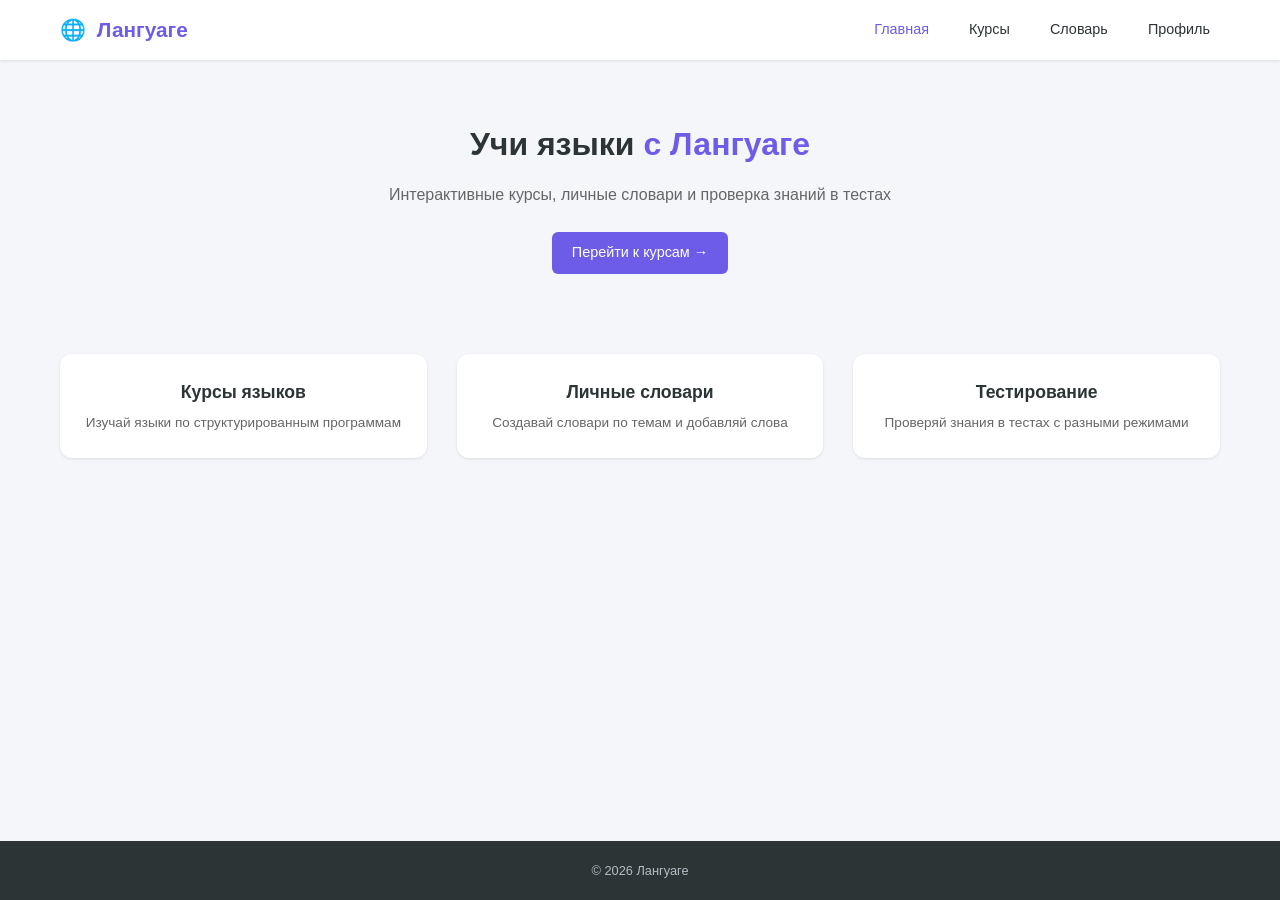
==== frontend/index.html @ 4c28c4ad "подготовка бэкенда" ====
<!DOCTYPE html>
<html lang="ru">
<head>
    <meta charset="UTF-8">
    <meta name="viewport" content="width=device-width, initial-scale=1.0">
    <title>Лангуаге - Изучай языки</title>
    <link rel="stylesheet" href="css/main.css">
    <link rel="stylesheet" href="css/index.css">
</head>
<body>
    <div class="app">
        <header class="header">
            <div class="container">
                <div class="header-content">
                    <a href="index.html" class="logo-link">
                        <span class="logo-icon">🌐</span>
                        <span class="logo-text">Лангуаге</span>
                    </a>
                    <nav class="nav">
                        <a href="index.html" class="nav-link active">Главная</a>
                        <a href="courses.html" class="nav-link">Курсы</a>
                        <a href="vocabulary.html" class="nav-link">Словарь</a>
                        <a href="profile.html" class="nav-link">Профиль</a>
                    </nav>
                </div>
            </div>
        </header>

        <main class="main">
            <div class="container">
                <div class="hero">
                    <h1>Учи языки <span class="accent">с Лангуаге</span></h1>
                    <p>Интерактивные курсы, личные словари и проверка знаний в тестах</p>
                    <a href="courses.html" class="btn btn-primary">Перейти к курсам →</a>
                </div>

                <div class="features">
                    <div class="feature-card">
                        <div class="feature-icon"></div>
                        <h3>Курсы языков</h3>
                        <p>Изучай языки по структурированным программам</p>
                    </div>
                    <div class="feature-card">
                        <div class="feature-icon"></div>
                        <h3>Личные словари</h3>
                        <p>Создавай словари по темам и добавляй слова</p>
                    </div>
                    <div class="feature-card">
                        <div class="feature-icon"></div>
                        <h3>Тестирование</h3>
                        <p>Проверяй знания в тестах с разными режимами</p>
                    </div>
                </div>
            </div>
        </main>

        <footer class="footer">
            <div class="container">
                <p>© 2026 Лангуаге</p>
            </div>
        </footer>
    </div>
</body>
</html>
---- frontend/css/main.css ----
* {
    margin: 0;
    padding: 0;
    box-sizing: border-box;
}

:root {
    --primary: #6C5CE7;
    --primary-dark: #5A4BD1;
    --success: #00B894;
    --success-dark: #00997A;
    --warning: #FDCB6E;
    --danger: #D63031;
    --danger-dark: #B52B2B;
    --gray-light: #DFE6E9;
    --gray: #B2BEC3;
    --dark: #2D3436;
    --white: #FFFFFF;
    --bg: #F5F6FA;
}

body {
    font-family: -apple-system, BlinkMacSystemFont, 'Segoe UI', Roboto, sans-serif;
    background-color: var(--bg);
    color: var(--dark);
    line-height: 1.5;
    min-height: 100vh;
}

.app {
    min-height: 100vh;
    display: flex;
    flex-direction: column;
}

.main {
    flex: 1;
}

.container {
    max-width: 1200px;
    margin: 0 auto;
    padding: 0 20px;
}

.header {
    background: var(--white);
    box-shadow: 0 1px 3px rgba(0,0,0,0.1);
    position: sticky;
    top: 0;
    z-index: 100;
}

.header-content {
    display: flex;
    justify-content: space-between;
    align-items: center;
    height: 60px;
}

.logo-link {
    font-size: 1.3rem;
    font-weight: 700;
    text-decoration: none;
    color: var(--primary);
}

.logo-icon {
    margin-right: 5px;
}

.nav {
    display: flex;
    gap: 20px;
}

.nav-link {
    text-decoration: none;
    color: var(--dark);
    font-size: 0.9rem;
    padding: 5px 10px;
    border-radius: 6px;
}

.nav-link:hover {
    background: var(--gray-light);
}

.nav-link.active {
    color: var(--primary);
    font-weight: 500;
}

.btn {
    padding: 10px 20px;
    border: none;
    border-radius: 6px;
    font-size: 0.9rem;
    cursor: pointer;
    transition: all 0.2s;
    text-decoration: none;
    display: inline-block;
}

.btn-primary {
    background: var(--primary);
    color: var(--white);
}

.btn-primary:hover {
    background: var(--primary-dark);
}

.btn-outline {
    background: transparent;
    border: 1px solid var(--primary);
    color: var(--primary);
}

.btn-outline:hover {
    background: var(--primary);
    color: var(--white);
}

.form-input {
    width: 100%;
    padding: 10px 12px;
    margin-bottom: 12px;
    border: 1px solid var(--gray-light);
    border-radius: 6px;
    font-size: 0.9rem;
}

.form-input:focus {
    outline: none;
    border-color: var(--primary);
}

.form-textarea {
    width: 100%;
    padding: 10px 12px;
    margin-bottom: 15px;
    border: 1px solid var(--gray-light);
    border-radius: 6px;
    font-size: 0.9rem;
    resize: vertical;
    font-family: inherit;
}

.form-textarea:focus {
    outline: none;
    border-color: var(--primary);
}

.modal {
    display: none;
    position: fixed;
    top: 0;
    left: 0;
    right: 0;
    bottom: 0;
    background: rgba(0,0,0,0.5);
    align-items: center;
    justify-content: center;
    z-index: 1000;
}

.modal.active {
    display: flex;
}

.modal-content {
    background: var(--white);
    border-radius: 12px;
    width: 90%;
    max-width: 450px;
}

.modal-header {
    padding: 15px 20px;
    border-bottom: 1px solid var(--gray-light);
    display: flex;
    justify-content: space-between;
    align-items: center;
}

.modal-header h3 {
    font-size: 1.2rem;
}

.modal-close {
    background: none;
    border: none;
    font-size: 1.3rem;
    cursor: pointer;
    color: #999;
}

.modal-close:hover {
    color: var(--dark);
}

.modal-body {
    padding: 20px;
}

.footer {
    background: var(--dark);
    color: var(--gray);
    text-align: center;
    padding: 20px 0;
    font-size: 0.8rem;
    margin-top: auto;
}

@media (max-width: 600px) {
    .nav {
        gap: 10px;
    }
    
    .nav-link {
        font-size: 0.8rem;
        padding: 5px 8px;
    }
    
    .modal-content {
        width: 95%;
    }
}

.achievement-notification {
    position: fixed;
    bottom: 30px;
    right: 30px;
    background: linear-gradient(135deg, var(--primary), var(--secondary-color));
    color: white;
    padding: 16px 24px;
    border-radius: 16px;
    box-shadow: 0 8px 24px rgba(0,0,0,0.2);
    z-index: 2000;
    animation: notificationSlideIn 0.4s ease;
    max-width: 350px;
    display: flex;
    align-items: center;
    gap: 15px;
    cursor: pointer;
    transition: transform 0.2s;
}

.achievement-notification:hover {
    transform: scale(1.02);
}

.notification-icon {
    font-size: 2rem;
}

.notification-content {
    flex: 1;
}

.notification-title {
    font-size: 0.75rem;
    opacity: 0.8;
    text-transform: uppercase;
    letter-spacing: 1px;
    margin-bottom: 4px;
}

.notification-name {
    font-size: 1rem;
    font-weight: 600;
    margin-bottom: 2px;
}

.notification-desc {
    font-size: 0.8rem;
    opacity: 0.9;
}

@keyframes notificationSlideIn {
    from {
        transform: translateX(100%);
        opacity: 0;
    }
    to {
        transform: translateX(0);
        opacity: 1;
    }
}

@keyframes notificationSlideOut {
    from {
        transform: translateX(0);
        opacity: 1;
    }
    to {
        transform: translateX(100%);
        opacity: 0;
    }
}

@media (max-width: 600px) {
    .achievement-notification {
        left: 20px;
        right: 20px;
        bottom: 20px;
        max-width: none;
        padding: 14px 20px;
    }
    
    .notification-icon {
        font-size: 1.5rem;
    }
    
    .notification-name {
        font-size: 0.9rem;
    }
}

@keyframes notificationSlideIn {
    from {
        transform: translateX(100%);
        opacity: 0;
    }
    to {
        transform: translateX(0);
        opacity: 1;
    }
}

@keyframes notificationSlideOut {
    from {
        transform: translateX(0);
        opacity: 1;
    }
    to {
        transform: translateX(100%);
        opacity: 0;
    }
}
---- frontend/css/index.css ----
.hero {
    text-align: center;
    padding: 60px 0 40px;
}

.hero h1 {
    font-size: 2rem;
    margin-bottom: 15px;
}

.hero .accent {
    color: var(--primary);
}

.hero p {
    color: #666;
    margin-bottom: 25px;
}

.features {
    display: grid;
    grid-template-columns: repeat(3, 1fr);
    gap: 30px;
    padding: 40px 0;
}

.feature-card {
    background: var(--white);
    padding: 25px;
    border-radius: 12px;
    text-align: center;
    box-shadow: 0 1px 3px rgba(0,0,0,0.1);
}

.feature-icon {
    height: 0;
}

.feature-card h3 {
    font-size: 1.1rem;
    margin-bottom: 8px;
}

.feature-card p {
    color: #666;
    font-size: 0.85rem;
}

@media (max-width: 600px) {
    .features {
        grid-template-columns: 1fr;
        gap: 20px;
    }
    
    .hero h1 {
        font-size: 1.5rem;
    }
}
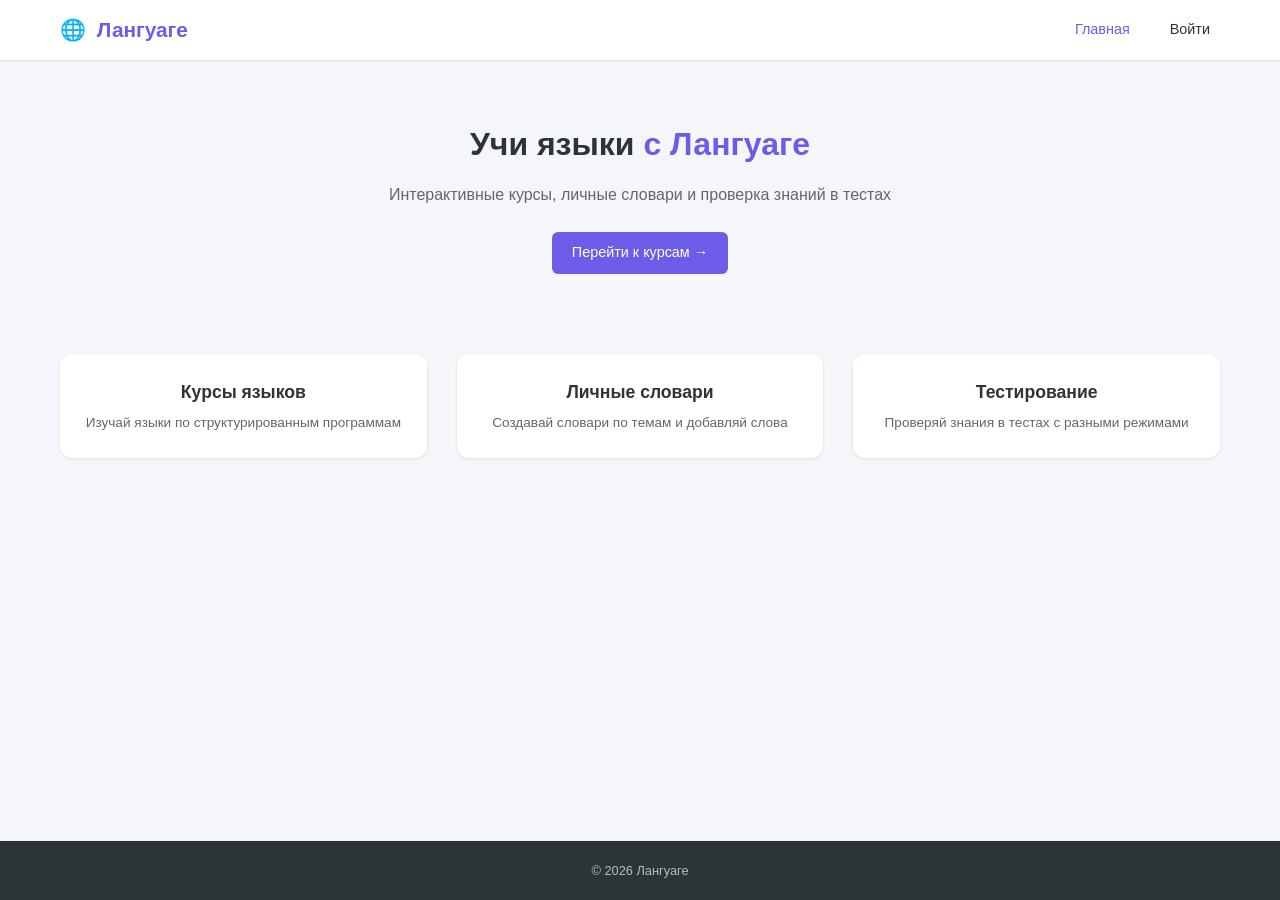
==== commit ad090d21: "работающий апи" ====
--- a/frontend/index.html
+++ b/frontend/index.html
@@ -20,7 +20,6 @@
                         <a href="index.html" class="nav-link active">Главная</a>
                         <a href="courses.html" class="nav-link">Курсы</a>
                         <a href="vocabulary.html" class="nav-link">Словарь</a>
-                        <a href="profile.html" class="nav-link">Профиль</a>
                     </nav>
                 </div>
             </div>
@@ -60,5 +59,8 @@
             </div>
         </footer>
     </div>
+    
+    <script src="js/api.js"></script>
+    <script src="js/header.js"></script>
 </body>
 </html>
--- a/frontend/css/main.css
+++ b/frontend/css/main.css
@@ -72,6 +72,7 @@
 .nav {
     display: flex;
     gap: 20px;
+    align-items: center;
 }
 
 .nav-link {
@@ -120,6 +121,11 @@
 .btn-outline:hover {
     background: var(--primary);
     color: var(--white);
+}
+
+.btn:disabled {
+    opacity: 0.6;
+    cursor: not-allowed;
 }
 
 .form-input {
@@ -163,6 +169,7 @@
     align-items: center;
     justify-content: center;
     z-index: 1000;
+    padding: 20px;
 }
 
 .modal.active {
@@ -174,6 +181,9 @@
     border-radius: 12px;
     width: 90%;
     max-width: 450px;
+    max-height: 90vh;
+    display: flex;
+    flex-direction: column;
 }
 
 .modal-header {
@@ -182,6 +192,7 @@
     display: flex;
     justify-content: space-between;
     align-items: center;
+    flex-shrink: 0;
 }
 
 .modal-header h3 {
@@ -202,6 +213,9 @@
 
 .modal-body {
     padding: 20px;
+    overflow-y: auto;
+    flex: 1;
+    min-height: 0;
 }
 
 .footer {
@@ -217,12 +231,12 @@
     .nav {
         gap: 10px;
     }
-    
+
     .nav-link {
         font-size: 0.8rem;
         padding: 5px 8px;
     }
-    
+
     .modal-content {
         width: 95%;
     }
@@ -308,34 +322,66 @@
         max-width: none;
         padding: 14px 20px;
     }
-    
+
     .notification-icon {
         font-size: 1.5rem;
     }
-    
+
     .notification-name {
         font-size: 0.9rem;
     }
 }
 
-@keyframes notificationSlideIn {
-    from {
-        transform: translateX(100%);
-        opacity: 0;
-    }
-    to {
-        transform: translateX(0);
-        opacity: 1;
-    }
-}
-
-@keyframes notificationSlideOut {
-    from {
-        transform: translateX(0);
-        opacity: 1;
-    }
-    to {
-        transform: translateX(100%);
-        opacity: 0;
-    }
+/* ---- Header user area ---- */
+.nav-user-wrap {
+    display: inline-flex;
+    align-items: center;
+    gap: 8px;
+    padding: 4px 10px 4px 12px;
+    background: var(--bg);
+    border-radius: 999px;
+    font-size: 0.85rem;
+}
+
+.nav-user-name {
+    font-weight: 500;
+    color: var(--dark);
+}
+
+.nav-user-role {
+    font-size: 0.7rem;
+    padding: 2px 8px;
+    border-radius: 999px;
+    background: var(--gray-light);
+    color: var(--dark);
+}
+
+.nav-user-role-teacher {
+    background: rgba(108, 92, 231, 0.15);
+    color: var(--primary);
+}
+
+.nav-user-role-admin {
+    background: rgba(214, 48, 49, 0.15);
+    color: var(--danger);
+}
+
+.nav-user-role-student {
+    background: rgba(0, 184, 148, 0.15);
+    color: var(--success);
+}
+
+.nav-logout-btn {
+    background: none;
+    border: none;
+    cursor: pointer;
+    font-family: inherit;
+    font-size: 0.9rem;
+    color: var(--dark);
+    padding: 5px 10px;
+    border-radius: 6px;
+}
+
+.nav-logout-btn:hover {
+    background: var(--gray-light);
 }
